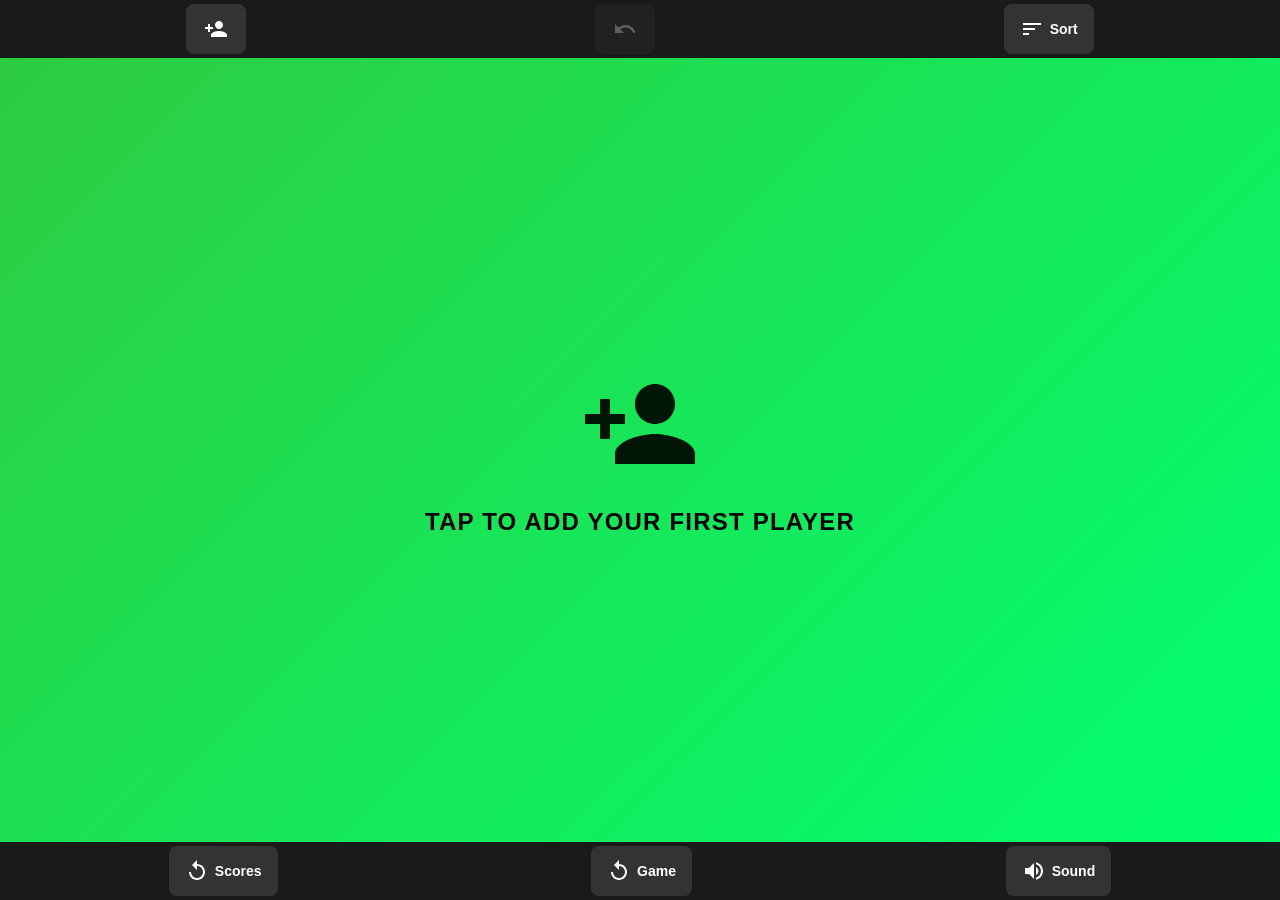
==== docs/index.html @ 08bc96ea "Add swipe gestures and UI improvements - Right swipe to edit player (with pencil icon) - Left swipe " ====
<!DOCTYPE html>
<html lang="en">
<head>
  <meta charset="UTF-8">
  <meta name="viewport" content="width=device-width, initial-scale=1.0, user-scalable=no, viewport-fit=cover">
  <meta name="apple-mobile-web-app-capable" content="yes">
  <meta name="apple-mobile-web-app-status-bar-style" content="black-translucent">
  <meta name="theme-color" content="#000000">
  <title>Scorekeeper</title>
  <link rel="manifest" href="manifest.json">
  <link rel="stylesheet" href="styles.css">
</head>
<body>
  <div id="app">
    <!-- Top Toolbar -->
    <header class="toolbar toolbar-top">
      <button id="btn-add-player" class="toolbar-btn" aria-label="Add player">
        <svg viewBox="0 0 24 24" fill="currentColor">
          <path d="M15 12c2.21 0 4-1.79 4-4s-1.79-4-4-4-4 1.79-4 4 1.79 4 4 4zm-9-2V7H4v3H1v2h3v3h2v-3h3v-2H6zm9 4c-2.67 0-8 1.34-8 4v2h16v-2c0-2.66-5.33-4-8-4z"/>
        </svg>
      </button>
      <button id="btn-undo" class="toolbar-btn" aria-label="Undo" disabled>
        <svg viewBox="0 0 24 24" fill="currentColor">
          <path d="M12.5 8c-2.65 0-5.05.99-6.9 2.6L2 7v9h9l-3.62-3.62c1.39-1.16 3.16-1.88 5.12-1.88 3.54 0 6.55 2.31 7.6 5.5l2.37-.78C21.08 11.03 17.15 8 12.5 8z"/>
        </svg>
      </button>
      <button id="btn-sort" class="toolbar-btn" aria-label="Sort by score">
        <svg viewBox="0 0 24 24" fill="currentColor">
          <path d="M3 18h6v-2H3v2zM3 6v2h18V6H3zm0 7h12v-2H3v2z"/>
        </svg>
        <span class="sort-label">Sort</span>
      </button>
    </header>

    <!-- Main Content -->
    <main class="player-list" id="player-list">
      <!-- Players rendered here by JS -->
    </main>

    <!-- Bottom Toolbar -->
    <footer class="toolbar toolbar-bottom">
      <button id="btn-reset" class="toolbar-btn" aria-label="Reset all scores">
        <svg viewBox="0 0 24 24" fill="currentColor">
          <path d="M12 5V1L7 6l5 5V7c3.31 0 6 2.69 6 6s-2.69 6-6 6-6-2.69-6-6H4c0 4.42 3.58 8 8 8s8-3.58 8-8-3.58-8-8-8z"/>
        </svg>
        <span>Scores</span>
      </button>
      <button id="btn-new-game" class="toolbar-btn" aria-label="Reset game - remove all players">
        <svg viewBox="0 0 24 24" fill="currentColor">
          <path d="M12 5V1L7 6l5 5V7c3.31 0 6 2.69 6 6s-2.69 6-6 6-6-2.69-6-6H4c0 4.42 3.58 8 8 8s8-3.58 8-8-3.58-8-8-8z"/>
        </svg>
        <span>Game</span>
      </button>
      <button id="btn-sound" class="toolbar-btn" aria-label="Toggle sound">
        <svg viewBox="0 0 24 24" fill="currentColor" class="sound-on">
          <path d="M3 9v6h4l5 5V4L7 9H3zm13.5 3c0-1.77-1.02-3.29-2.5-4.03v8.05c1.48-.73 2.5-2.25 2.5-4.02zM14 3.23v2.06c2.89.86 5 3.54 5 6.71s-2.11 5.85-5 6.71v2.06c4.01-.91 7-4.49 7-8.77s-2.99-7.86-7-8.77z"/>
        </svg>
        <svg viewBox="0 0 24 24" fill="currentColor" class="sound-off">
          <path d="M16.5 12c0-1.77-1.02-3.29-2.5-4.03v2.21l2.45 2.45c.03-.2.05-.41.05-.63zm2.5 0c0 .94-.2 1.82-.54 2.64l1.51 1.51C20.63 14.91 21 13.5 21 12c0-4.28-2.99-7.86-7-8.77v2.06c2.89.86 5 3.54 5 6.71zM4.27 3L3 4.27 7.73 9H3v6h4l5 5v-6.73l4.25 4.25c-.67.52-1.42.93-2.25 1.18v2.06c1.38-.31 2.63-.95 3.69-1.81L19.73 21 21 19.73l-9-9L4.27 3zM12 4L9.91 6.09 12 8.18V4z"/>
        </svg>
        <span class="sound-label">Sound</span>
      </button>
    </footer>

    <!-- Edit Modal -->
    <div id="edit-modal" class="edit-modal" hidden>
      <div class="edit-modal-content">
        <div class="color-picker" id="color-picker">
          <!-- Colors rendered by JS -->
        </div>
        <div class="edit-row">
          <button id="btn-delete-player" class="edit-btn delete-btn" aria-label="Delete player">
            <svg viewBox="0 0 24 24" fill="currentColor">
              <path d="M6 19c0 1.1.9 2 2 2h8c1.1 0 2-.9 2-2V7H6v12zM19 4h-3.5l-1-1h-5l-1 1H5v2h14V4z"/>
            </svg>
          </button>
          <input type="text" id="edit-name" class="edit-name-input" maxlength="20" autocomplete="off" autocorrect="off" autocapitalize="characters" spellcheck="false">
          <button id="btn-confirm-edit" class="edit-btn confirm-btn" aria-label="Confirm">
            <svg viewBox="0 0 24 24" fill="currentColor">
              <path d="M9 16.17L4.83 12l-1.42 1.41L9 19 21 7l-1.41-1.41z"/>
            </svg>
          </button>
        </div>
      </div>
    </div>
  </div>

  <script src="app.js"></script>
</body>
</html>
---- docs/styles.css ----
/* Reset & Base */
*, *::before, *::after {
  box-sizing: border-box;
  margin: 0;
  padding: 0;
  -webkit-tap-highlight-color: transparent;
}

html, body {
  height: 100%;
  overflow: hidden;
  font-family: -apple-system, BlinkMacSystemFont, 'Segoe UI', Roboto, Helvetica, Arial, sans-serif;
  background: #000;
  color: #000;
  touch-action: manipulation;
  user-select: none;
  -webkit-user-select: none;
}

/* App Layout - No sidebars, just top/bottom toolbars */
#app {
  display: flex;
  flex-direction: column;
  height: 100%;
  height: 100dvh;
}

/* Toolbars */
.toolbar {
  display: flex;
  align-items: center;
  justify-content: space-around;
  background: #1a1a1a;
  padding: 8px;
  gap: 8px;
  flex-shrink: 0;
}

.toolbar-top {
  padding-top: max(8px, env(safe-area-inset-top));
}

.toolbar-bottom {
  padding-bottom: max(8px, env(safe-area-inset-bottom));
}

.toolbar-btn {
  display: flex;
  align-items: center;
  justify-content: center;
  gap: 6px;
  min-width: 50px;
  height: 44px;
  padding: 0 12px;
  border: none;
  border-radius: 8px;
  background: #333;
  color: #fff;
  font-size: 14px;
  font-weight: 600;
  cursor: pointer;
  transition: background 0.15s, transform 0.1s, opacity 0.15s;
}

.toolbar-btn:hover {
  background: #444;
}

.toolbar-btn:active {
  transform: scale(0.95);
  background: #555;
}

.toolbar-btn:disabled {
  opacity: 0.3;
  cursor: not-allowed;
}

.toolbar-btn:disabled:active {
  transform: none;
}

.toolbar-btn svg {
  width: 24px;
  height: 24px;
  flex-shrink: 0;
}

.sort-label {
  display: inline;
}

/* Player List */
.player-list {
  flex: 1;
  display: flex;
  flex-direction: column;
  overflow-y: auto;
  overflow-x: hidden;
  -webkit-overflow-scrolling: touch;
}

/* Player Row Wrapper - for swipe/drag */
.player-row-wrapper {
  position: relative;
  overflow: hidden;
}

.player-row-wrapper.dragging {
  z-index: 100;
  opacity: 0.9;
}

.player-row-wrapper.dragging .player-row {
  box-shadow: 0 4px 20px rgba(0,0,0,0.3);
}

/* Swipe Edit Background (right swipe) */
.swipe-edit-bg {
  position: absolute;
  top: 0;
  left: 0;
  bottom: 0;
  width: 120px;
  background: #0074D9;
  display: flex;
  align-items: center;
  justify-content: center;
  color: #fff;
}

.swipe-edit-bg svg {
  width: 32px;
  height: 32px;
}

/* Swipe Delete Background (left swipe) */
.swipe-delete-bg {
  position: absolute;
  top: 0;
  right: 0;
  bottom: 0;
  width: 120px;
  background: #dc3545;
  display: flex;
  align-items: center;
  justify-content: center;
  color: #fff;
}

.swipe-delete-bg svg {
  width: 32px;
  height: 32px;
}

/* Player Row */
.player-row {
  position: relative;
  display: grid;
  grid-template-columns: auto 1fr auto auto auto;
  align-items: center;
  padding: 8px 12px;
  min-height: 60px;
  gap: 8px;
  cursor: pointer;
  transition: filter 0.15s;
  border-top: 3px solid rgba(255,255,255,0.2);
  border-bottom: 3px solid rgba(0,0,0,0.3);
  z-index: 1;
}

.player-row:active {
  filter: brightness(0.9);
}

/* Drag Handle */
.drag-handle {
  width: 24px;
  height: 40px;
  display: flex;
  align-items: center;
  justify-content: center;
  opacity: 0.4;
  cursor: grab;
  touch-action: none;
}

.drag-handle:active {
  cursor: grabbing;
  opacity: 0.7;
}

.drag-handle svg {
  width: 20px;
  height: 20px;
}

.player-name {
  font-size: 1.4rem;
  font-weight: 700;
  text-transform: uppercase;
  letter-spacing: 0.02em;
  overflow: hidden;
  text-overflow: ellipsis;
  white-space: nowrap;
}

/* Score display - shows running total */
.score-display {
  display: flex;
  align-items: center;
  gap: 6px;
  min-width: 60px;
  justify-content: flex-end;
  flex-shrink: 0;
}

.score-delta {
  font-size: 0.85rem;
  font-weight: 600;
  opacity: 0;
  transition: opacity 0.2s;
  white-space: nowrap;
}

.score-delta.visible {
  opacity: 0.7;
}

.player-score {
  font-size: 1.8rem;
  font-weight: 700;
  font-variant-numeric: tabular-nums;
}

.score-btn {
  width: 50px;
  height: 50px;
  border: none;
  border-radius: 6px;
  background: rgba(0, 0, 0, 0.25);
  color: inherit;
  font-size: 2rem;
  font-weight: 700;
  cursor: pointer;
  display: flex;
  align-items: center;
  justify-content: center;
  transition: background 0.1s, transform 0.1s;
  line-height: 1;
  padding-bottom: 2px; /* Visual adjustment for +/- glyphs */
}

.score-btn:hover {
  background: rgba(0, 0, 0, 0.35);
}

.score-btn:active {
  transform: scale(0.95);
  background: rgba(0, 0, 0, 0.45);
}

/* Score Animation */
.player-score.bump {
  animation: bump 0.15s ease-out;
}

@keyframes bump {
  0% { transform: scale(1); }
  50% { transform: scale(1.15); }
  100% { transform: scale(1); }
}

/* Edit Modal */
.edit-modal {
  position: fixed;
  top: 0;
  left: 0;
  right: 0;
  bottom: 0;
  background: rgba(0, 0, 0, 0.8);
  display: flex;
  align-items: center;
  justify-content: center;
  padding: 16px;
  padding-left: max(16px, env(safe-area-inset-left));
  padding-right: max(16px, env(safe-area-inset-right));
  z-index: 100;
  box-sizing: border-box;
}

.edit-modal[hidden] {
  display: none;
}

.edit-modal-content {
  background: #2a2a2a;
  border-radius: 16px;
  padding: 16px;
  width: 100%;
  max-width: 360px;
  box-sizing: border-box;
}

/* Color Picker - reordered for better distinction */
.color-picker {
  display: grid;
  grid-template-columns: repeat(6, 1fr);
  gap: 10px;
  margin-bottom: 20px;
}

.color-swatch {
  aspect-ratio: 1;
  border: 3px solid rgba(255,255,255,0.2);
  border-radius: 8px;
  cursor: pointer;
  transition: transform 0.1s, border-color 0.1s, box-shadow 0.1s;
}

/* Make black and white swatches more visible */
.color-swatch[data-color="#111111"] {
  border-color: #555;
}

.color-swatch[data-color="#FFFFFF"] {
  border-color: #ccc;
}

.color-swatch:hover {
  transform: scale(1.1);
}

.color-swatch.selected {
  border-color: #fff;
  box-shadow: 0 0 0 2px #000, 0 0 0 4px #fff;
  transform: scale(1.1);
}

/* Edit Row */
.edit-row {
  display: flex;
  gap: 12px;
  align-items: center;
}

.edit-btn {
  width: 50px;
  min-width: 50px;
  height: 50px;
  border: none;
  border-radius: 12px;
  cursor: pointer;
  display: flex;
  align-items: center;
  justify-content: center;
  transition: transform 0.1s, background 0.15s;
  flex-shrink: 0;
}

.edit-btn:active {
  transform: scale(0.95);
}

.edit-btn svg {
  width: 28px;
  height: 28px;
}

.delete-btn {
  background: #dc3545;
  color: #fff;
}

.delete-btn:hover {
  background: #c82333;
}

.confirm-btn {
  background: #28a745;
  color: #fff;
}

.confirm-btn:hover {
  background: #218838;
}

.edit-name-input {
  flex: 1;
  min-width: 0;
  height: 50px;
  border: none;
  border-radius: 12px;
  padding: 0 12px;
  font-size: 1.1rem;
  font-weight: 700;
  text-transform: uppercase;
  background: #fff;
  color: #000;
  outline: none;
}

.edit-name-input:focus {
  box-shadow: 0 0 0 3px rgba(255,255,255,0.3);
}

/* Empty State - Big Onboarding Button */
.empty-state-btn {
  display: flex;
  flex-direction: column;
  align-items: center;
  justify-content: center;
  width: 100%;
  height: 100%;
  background: linear-gradient(135deg, #2ECC40 0%, #01FF70 100%);
  border: none;
  cursor: pointer;
  color: #000;
  text-align: center;
  padding: 40px;
  transition: transform 0.15s, filter 0.15s;
}

.empty-state-btn:hover {
  filter: brightness(1.1);
}

.empty-state-btn:active {
  transform: scale(0.98);
  filter: brightness(0.95);
}

.empty-state-btn svg {
  width: 120px;
  height: 120px;
  margin-bottom: 24px;
  opacity: 0.9;
}

.empty-state-btn span {
  font-size: 1.5rem;
  font-weight: 700;
  text-transform: uppercase;
  letter-spacing: 0.05em;
}

/* Add Player Button (below player list) */
.add-player-btn {
  display: flex;
  align-items: center;
  justify-content: center;
  gap: 12px;
  width: 100%;
  padding: 16px 20px;
  margin-top: 8px;
  background: #333;
  border: 2px dashed #555;
  border-radius: 12px;
  color: #aaa;
  font-size: 1.1rem;
  font-weight: 600;
  cursor: pointer;
  transition: background 0.15s, border-color 0.15s, color 0.15s;
}

.add-player-btn:hover {
  background: #444;
  border-color: #666;
  color: #fff;
}

.add-player-btn:active {
  transform: scale(0.98);
}

.add-player-btn svg {
  width: 28px;
  height: 28px;
  opacity: 0.7;
}

/* Sound button state */
.toolbar-btn .sound-off {
  display: none;
}

.toolbar-btn.sound-off .sound-on {
  display: none;
}

.toolbar-btn.sound-off .sound-off {
  display: block;
}

/* Landscape mode */
@media (orientation: landscape) {
  .toolbar {
    padding: 4px 16px;
  }

  .toolbar-top {
    padding-top: max(4px, env(safe-area-inset-top));
    padding-left: max(16px, env(safe-area-inset-left));
    padding-right: max(16px, env(safe-area-inset-right));
  }

  .toolbar-bottom {
    padding-bottom: max(4px, env(safe-area-inset-bottom));
    padding-left: max(16px, env(safe-area-inset-left));
    padding-right: max(16px, env(safe-area-inset-right));
  }

  .toolbar-btn {
    min-width: 44px;
    height: 40px;
  }

  .player-row {
    min-height: 50px;
    padding: 6px 16px;
  }

  .player-name {
    font-size: 1.2rem;
  }

  .player-score {
    font-size: 1.5rem;
  }

  .score-btn {
    width: 44px;
    height: 44px;
    font-size: 1.6rem;
  }

  .player-list {
    flex: 1;
    min-height: 0; /* Important for flex scroll */
    overflow-y: auto;
    padding-left: env(safe-area-inset-left);
    padding-right: env(safe-area-inset-right);
  }

  .add-player-btn {
    padding: 10px 16px;
    margin: 4px 0;
  }
}

/* Small height landscape */
@media (orientation: landscape) and (max-height: 400px) {
  .toolbar {
    padding: 2px 12px;
  }

  .toolbar-btn {
    height: 32px;
    min-width: 36px;
    padding: 0 8px;
    font-size: 12px;
  }

  .toolbar-btn svg {
    width: 20px;
    height: 20px;
  }

  .sort-label,
  .sound-label {
    display: none;
  }

  .player-row {
    min-height: 40px;
    padding: 4px 12px;
  }

  .player-name {
    font-size: 1rem;
  }

  .player-score {
    font-size: 1.2rem;
  }

  .score-btn {
    width: 36px;
    height: 36px;
    font-size: 1.3rem;
  }

  .add-player-btn {
    padding: 8px 12px;
    font-size: 0.9rem;
  }

  .add-player-btn svg {
    width: 20px;
    height: 20px;
  }
}

/* Tablet/larger screens */
@media (min-width: 768px) {
  .toolbar-btn {
    min-width: 60px;
    height: 50px;
    padding: 0 16px;
  }

  .player-row {
    min-height: 70px;
    padding: 12px 24px;
    gap: 12px;
  }

  .player-name {
    font-size: 1.8rem;
  }

  .player-score {
    font-size: 2.2rem;
  }

  .score-btn {
    width: 60px;
    height: 60px;
    font-size: 2.2rem;
  }
}

/* History Badge */
.history-badge {
  background: rgba(0,0,0,0.3);
  color: inherit;
  font-size: 0.7rem;
  font-weight: 700;
  padding: 2px 6px;
  border-radius: 10px;
  cursor: pointer;
  opacity: 0.7;
  transition: opacity 0.15s, transform 0.1s;
}

.history-badge:hover {
  opacity: 1;
}

.history-badge:active {
  transform: scale(0.95);
}

/* History Modal */
.history-modal {
  position: fixed;
  top: 0;
  left: 0;
  right: 0;
  bottom: 0;
  background: rgba(0, 0, 0, 0.85);
  display: flex;
  align-items: center;
  justify-content: center;
  padding: 20px;
  z-index: 200;
}

.history-modal-content {
  background: #2a2a2a;
  border-radius: 16px;
  padding: 20px;
  width: 100%;
  max-width: 320px;
  max-height: 80vh;
  display: flex;
  flex-direction: column;
}

.history-modal-content h3 {
  color: #fff;
  font-size: 1.2rem;
  margin-bottom: 16px;
  text-align: center;
}

.history-list {
  flex: 1;
  overflow-y: auto;
  margin-bottom: 16px;
}

.history-item {
  display: flex;
  justify-content: space-between;
  align-items: center;
  padding: 10px 12px;
  background: #333;
  border-radius: 8px;
  margin-bottom: 8px;
  color: #fff;
  font-weight: 600;
}

.history-item span:first-child {
  min-width: 50px;
}

.history-time {
  opacity: 0.5;
  font-size: 0.85rem;
}

.history-close-btn {
  width: 100%;
  padding: 14px;
  background: #444;
  color: #fff;
  border: none;
  border-radius: 10px;
  font-size: 1rem;
  font-weight: 600;
  cursor: pointer;
  transition: background 0.15s;
}

.history-close-btn:hover {
  background: #555;
}

/* PWA Install Banner */
.install-banner {
  position: fixed;
  bottom: 0;
  left: 0;
  right: 0;
  background: linear-gradient(135deg, #0074D9 0%, #7FDBFF 100%);
  color: #fff;
  padding: 12px 16px;
  padding-bottom: max(12px, env(safe-area-inset-bottom));
  display: flex;
  align-items: center;
  gap: 12px;
  z-index: 150;
  box-shadow: 0 -2px 10px rgba(0,0,0,0.2);
}

.install-banner span {
  flex: 1;
  font-weight: 600;
}

.install-btn {
  background: #fff;
  color: #0074D9;
  border: none;
  padding: 8px 16px;
  border-radius: 6px;
  font-weight: 700;
  cursor: pointer;
  transition: transform 0.1s;
}

.install-btn:active {
  transform: scale(0.95);
}

.install-dismiss {
  background: transparent;
  border: none;
  color: #fff;
  font-size: 1.2rem;
  padding: 4px 8px;
  cursor: pointer;
  opacity: 0.7;
}

.install-dismiss:hover {
  opacity: 1;
}
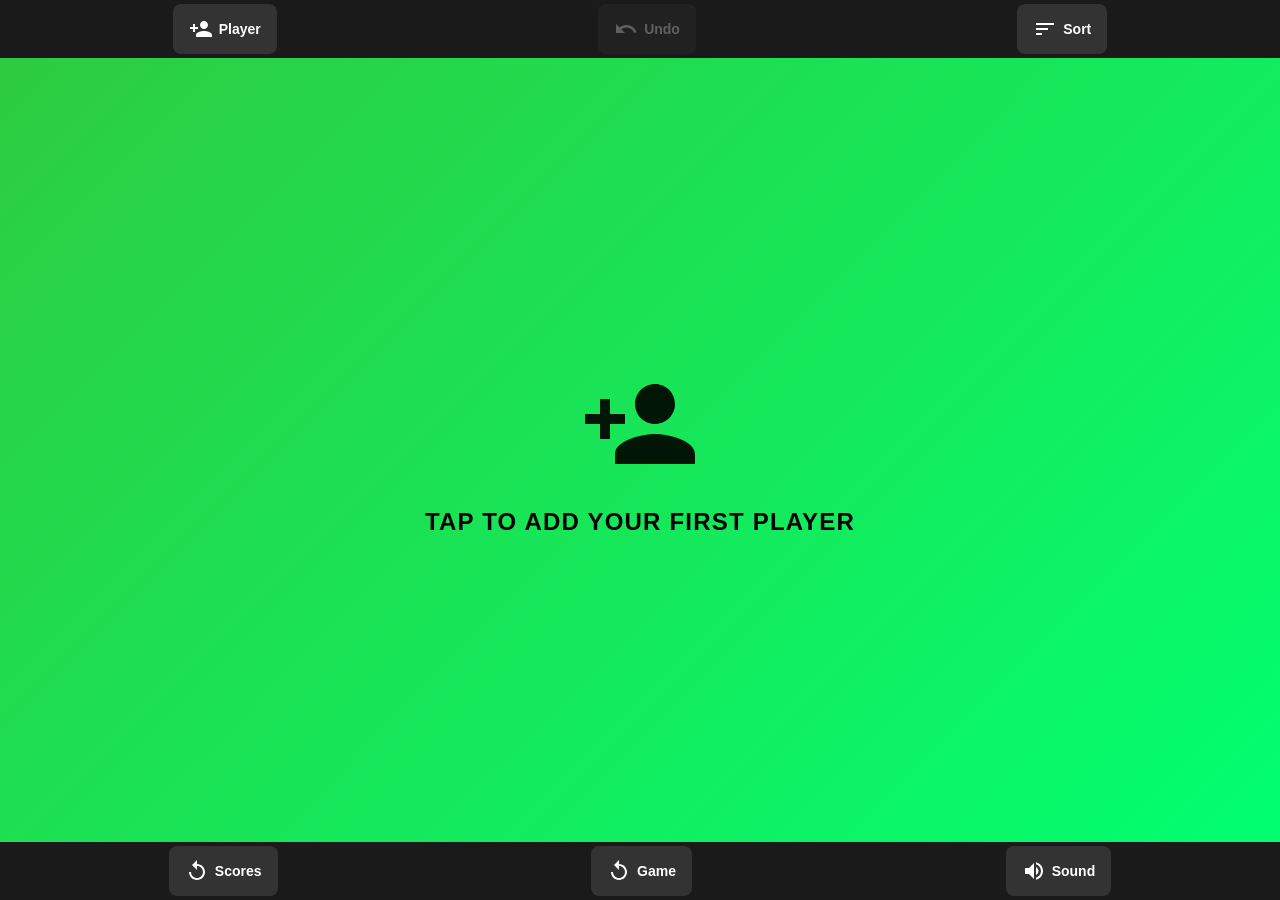
==== commit 4b5e5811: "Add text labels to Player and Undo buttons for consistency" ====
--- a/docs/index.html
+++ b/docs/index.html
@@ -18,11 +18,13 @@
         <svg viewBox="0 0 24 24" fill="currentColor">
           <path d="M15 12c2.21 0 4-1.79 4-4s-1.79-4-4-4-4 1.79-4 4 1.79 4 4 4zm-9-2V7H4v3H1v2h3v3h2v-3h3v-2H6zm9 4c-2.67 0-8 1.34-8 4v2h16v-2c0-2.66-5.33-4-8-4z"/>
         </svg>
+        <span>Player</span>
       </button>
       <button id="btn-undo" class="toolbar-btn" aria-label="Undo" disabled>
         <svg viewBox="0 0 24 24" fill="currentColor">
           <path d="M12.5 8c-2.65 0-5.05.99-6.9 2.6L2 7v9h9l-3.62-3.62c1.39-1.16 3.16-1.88 5.12-1.88 3.54 0 6.55 2.31 7.6 5.5l2.37-.78C21.08 11.03 17.15 8 12.5 8z"/>
         </svg>
+        <span>Undo</span>
       </button>
       <button id="btn-sort" class="toolbar-btn" aria-label="Sort by score">
         <svg viewBox="0 0 24 24" fill="currentColor">
@@ -83,6 +85,9 @@
         </div>
       </div>
     </div>
+
+    <!-- Toast Container -->
+    <div id="toast-container" class="toast-container"></div>
   </div>
 
   <script src="app.js"></script>
--- a/docs/styles.css
+++ b/docs/styles.css
@@ -93,6 +93,7 @@
 /* Player List */
 .player-list {
   flex: 1;
+  min-height: 0; /* Critical for flex scroll */
   display: flex;
   flex-direction: column;
   overflow-y: auto;
@@ -104,6 +105,7 @@
 .player-row-wrapper {
   position: relative;
   overflow: hidden;
+  flex-shrink: 0; /* Prevent shrinking - enable scroll */
 }
 
 .player-row-wrapper.dragging {
@@ -162,15 +164,12 @@
   padding: 8px 12px;
   min-height: 60px;
   gap: 8px;
-  cursor: pointer;
-  transition: filter 0.15s;
+  cursor: default;
+  transition: transform 0.2s ease-out;
   border-top: 3px solid rgba(255,255,255,0.2);
   border-bottom: 3px solid rgba(0,0,0,0.3);
   z-index: 1;
-}
-
-.player-row:active {
-  filter: brightness(0.9);
+  background-color: inherit;
 }
 
 /* Drag Handle */
@@ -203,6 +202,11 @@
   overflow: hidden;
   text-overflow: ellipsis;
   white-space: nowrap;
+  cursor: pointer;
+}
+
+.player-name:active {
+  opacity: 0.7;
 }
 
 /* Score display - shows running total */
@@ -461,6 +465,7 @@
   font-weight: 600;
   cursor: pointer;
   transition: background 0.15s, border-color 0.15s, color 0.15s;
+  flex-shrink: 0; /* Prevent shrinking - enable scroll */
 }
 
 .add-player-btn:hover {
@@ -778,3 +783,80 @@
 .install-dismiss:hover {
   opacity: 1;
 }
+
+/* Toast Notifications */
+.toast-container {
+  position: fixed;
+  bottom: 80px;
+  left: 50%;
+  transform: translateX(-50%);
+  z-index: 300;
+  display: flex;
+  flex-direction: column;
+  align-items: center;
+  gap: 8px;
+  pointer-events: none;
+  padding-bottom: env(safe-area-inset-bottom);
+}
+
+.toast {
+  background: #333;
+  color: #fff;
+  padding: 12px 20px;
+  border-radius: 25px;
+  font-size: 0.95rem;
+  font-weight: 600;
+  display: flex;
+  align-items: center;
+  gap: 12px;
+  box-shadow: 0 4px 20px rgba(0,0,0,0.4);
+  pointer-events: auto;
+  animation: toastIn 0.3s ease-out;
+  max-width: calc(100vw - 32px);
+}
+
+.toast.hiding {
+  animation: toastOut 0.2s ease-in forwards;
+}
+
+.toast-undo-btn {
+  background: #0074D9;
+  color: #fff;
+  border: none;
+  padding: 6px 12px;
+  border-radius: 15px;
+  font-size: 0.85rem;
+  font-weight: 700;
+  cursor: pointer;
+  transition: background 0.15s;
+}
+
+.toast-undo-btn:hover {
+  background: #0063B8;
+}
+
+.toast-undo-btn:active {
+  transform: scale(0.95);
+}
+
+@keyframes toastIn {
+  from {
+    opacity: 0;
+    transform: translateY(20px);
+  }
+  to {
+    opacity: 1;
+    transform: translateY(0);
+  }
+}
+
+@keyframes toastOut {
+  from {
+    opacity: 1;
+    transform: translateY(0);
+  }
+  to {
+    opacity: 0;
+    transform: translateY(-10px);
+  }
+}
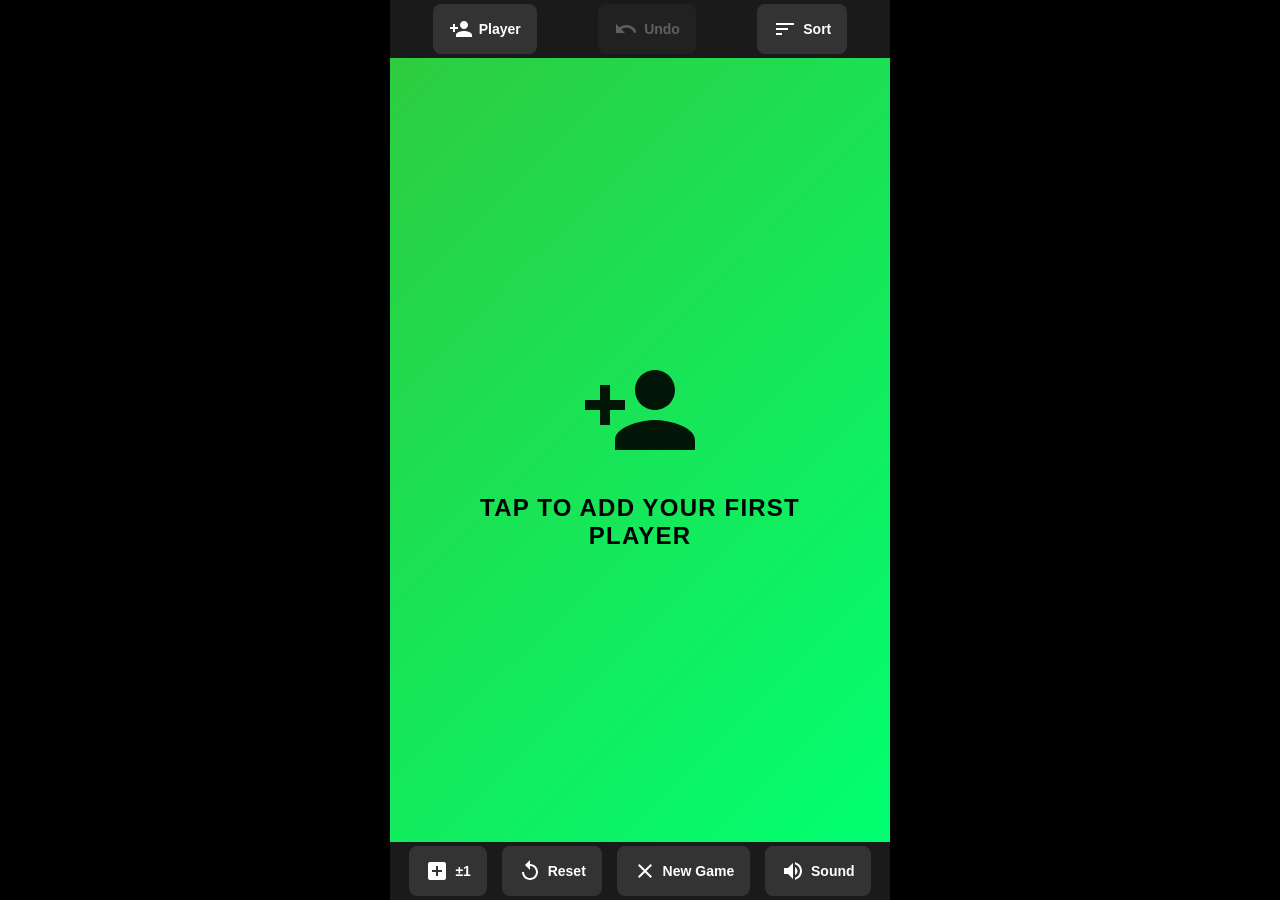
==== commit db112939: "Rebrand to Scorekeep + UX improvements - Rename to Scorekeep, update meta tags for scorekeep.co doma" ====
--- a/docs/index.html
+++ b/docs/index.html
@@ -6,7 +6,22 @@
   <meta name="apple-mobile-web-app-capable" content="yes">
   <meta name="apple-mobile-web-app-status-bar-style" content="black-translucent">
   <meta name="theme-color" content="#000000">
-  <title>Scorekeeper</title>
+
+  <!-- Open Graph / Social Preview -->
+  <meta property="og:title" content="Scorekeep">
+  <meta property="og:description" content="Track scores for any game. No account needed.">
+  <meta property="og:image" content="https://scorekeep.co/preview.png">
+  <meta property="og:url" content="https://scorekeep.co/">
+  <meta property="og:type" content="website">
+
+  <!-- Twitter Card -->
+  <meta name="twitter:card" content="summary_large_image">
+  <meta name="twitter:title" content="Scorekeep">
+  <meta name="twitter:description" content="Track scores for any game. No account needed.">
+  <meta name="twitter:image" content="https://scorekeep.co/preview.png">
+
+  <link rel="icon" type="image/svg+xml" href="favicon.svg">
+  <title>Scorekeep</title>
   <link rel="manifest" href="manifest.json">
   <link rel="stylesheet" href="styles.css">
 </head>
@@ -41,17 +56,23 @@
 
     <!-- Bottom Toolbar -->
     <footer class="toolbar toolbar-bottom">
-      <button id="btn-reset" class="toolbar-btn" aria-label="Reset all scores">
+      <button id="btn-increment" class="toolbar-btn" aria-label="Change score increment">
+        <svg viewBox="0 0 24 24" fill="currentColor">
+          <path d="M19 3H5c-1.1 0-2 .9-2 2v14c0 1.1.9 2 2 2h14c1.1 0 2-.9 2-2V5c0-1.1-.9-2-2-2zm-2 10h-4v4h-2v-4H7v-2h4V7h2v4h4v2z"/>
+        </svg>
+        <span id="increment-label">±1</span>
+      </button>
+      <button id="btn-reset" class="toolbar-btn" aria-label="Reset all scores to zero">
         <svg viewBox="0 0 24 24" fill="currentColor">
           <path d="M12 5V1L7 6l5 5V7c3.31 0 6 2.69 6 6s-2.69 6-6 6-6-2.69-6-6H4c0 4.42 3.58 8 8 8s8-3.58 8-8-3.58-8-8-8z"/>
         </svg>
-        <span>Scores</span>
+        <span>Reset</span>
       </button>
-      <button id="btn-new-game" class="toolbar-btn" aria-label="Reset game - remove all players">
+      <button id="btn-new-game" class="toolbar-btn" aria-label="Clear all players and start new game">
         <svg viewBox="0 0 24 24" fill="currentColor">
-          <path d="M12 5V1L7 6l5 5V7c3.31 0 6 2.69 6 6s-2.69 6-6 6-6-2.69-6-6H4c0 4.42 3.58 8 8 8s8-3.58 8-8-3.58-8-8-8z"/>
+          <path d="M19 6.41L17.59 5 12 10.59 6.41 5 5 6.41 10.59 12 5 17.59 6.41 19 12 13.41 17.59 19 19 17.59 13.41 12z"/>
         </svg>
-        <span>Game</span>
+        <span>New Game</span>
       </button>
       <button id="btn-sound" class="toolbar-btn" aria-label="Toggle sound">
         <svg viewBox="0 0 24 24" fill="currentColor" class="sound-on">
--- a/docs/styles.css
+++ b/docs/styles.css
@@ -23,6 +23,9 @@
   flex-direction: column;
   height: 100%;
   height: 100dvh;
+  max-width: 500px;
+  margin: 0 auto;
+  box-shadow: 0 0 40px rgba(0,0,0,0.5);
 }
 
 /* Toolbars */
@@ -202,11 +205,6 @@
   overflow: hidden;
   text-overflow: ellipsis;
   white-space: nowrap;
-  cursor: pointer;
-}
-
-.player-name:active {
-  opacity: 0.7;
 }
 
 /* Score display - shows running total */
@@ -635,104 +633,6 @@
   }
 }
 
-/* History Badge */
-.history-badge {
-  background: rgba(0,0,0,0.3);
-  color: inherit;
-  font-size: 0.7rem;
-  font-weight: 700;
-  padding: 2px 6px;
-  border-radius: 10px;
-  cursor: pointer;
-  opacity: 0.7;
-  transition: opacity 0.15s, transform 0.1s;
-}
-
-.history-badge:hover {
-  opacity: 1;
-}
-
-.history-badge:active {
-  transform: scale(0.95);
-}
-
-/* History Modal */
-.history-modal {
-  position: fixed;
-  top: 0;
-  left: 0;
-  right: 0;
-  bottom: 0;
-  background: rgba(0, 0, 0, 0.85);
-  display: flex;
-  align-items: center;
-  justify-content: center;
-  padding: 20px;
-  z-index: 200;
-}
-
-.history-modal-content {
-  background: #2a2a2a;
-  border-radius: 16px;
-  padding: 20px;
-  width: 100%;
-  max-width: 320px;
-  max-height: 80vh;
-  display: flex;
-  flex-direction: column;
-}
-
-.history-modal-content h3 {
-  color: #fff;
-  font-size: 1.2rem;
-  margin-bottom: 16px;
-  text-align: center;
-}
-
-.history-list {
-  flex: 1;
-  overflow-y: auto;
-  margin-bottom: 16px;
-}
-
-.history-item {
-  display: flex;
-  justify-content: space-between;
-  align-items: center;
-  padding: 10px 12px;
-  background: #333;
-  border-radius: 8px;
-  margin-bottom: 8px;
-  color: #fff;
-  font-weight: 600;
-}
-
-.history-item span:first-child {
-  min-width: 50px;
-}
-
-.history-time {
-  opacity: 0.5;
-  font-size: 0.85rem;
-}
-
-.history-close-btn {
-  width: 100%;
-  padding: 14px;
-  background: #444;
-  color: #fff;
-  border: none;
-  border-radius: 10px;
-  font-size: 1rem;
-  font-weight: 600;
-  cursor: pointer;
-  transition: background 0.15s;
-}
-
-.history-close-btn:hover {
-  background: #555;
-}
-
 /* PWA Install Banner */
 .install-banner {
   position: fixed;
@@ -860,3 +760,173 @@
     transform: translateY(-10px);
   }
 }
+
+/* Gesture Hints Overlay */
+.gesture-hints-overlay {
+  position: fixed;
+  top: 0;
+  left: 0;
+  right: 0;
+  bottom: 0;
+  background: rgba(0, 0, 0, 0.9);
+  z-index: 200;
+  display: flex;
+  flex-direction: column;
+  align-items: center;
+  justify-content: center;
+  padding: 32px 24px;
+  gap: 28px;
+  animation: fadeIn 0.3s ease-out;
+}
+
+.gesture-hints-overlay h2 {
+  color: #fff;
+  font-size: 1.3rem;
+  font-weight: 700;
+  text-transform: uppercase;
+  letter-spacing: 0.05em;
+  margin-bottom: 4px;
+}
+
+.gesture-hint {
+  display: flex;
+  align-items: center;
+  gap: 16px;
+  color: #fff;
+  width: 100%;
+  max-width: 320px;
+}
+
+.gesture-hint-icon {
+  width: 48px;
+  height: 48px;
+  border-radius: 12px;
+  display: flex;
+  align-items: center;
+  justify-content: center;
+  flex-shrink: 0;
+  font-size: 1.4rem;
+}
+
+.gesture-hint-text {
+  font-size: 0.95rem;
+  line-height: 1.4;
+}
+
+.gesture-hint-text strong {
+  display: block;
+  font-size: 1rem;
+  margin-bottom: 2px;
+}
+
+.gesture-hints-dismiss {
+  margin-top: 12px;
+  background: #fff;
+  color: #000;
+  border: none;
+  padding: 14px 40px;
+  border-radius: 12px;
+  font-size: 1rem;
+  font-weight: 700;
+  cursor: pointer;
+  transition: transform 0.1s;
+}
+
+.gesture-hints-dismiss:active {
+  transform: scale(0.95);
+}
+
+@keyframes fadeIn {
+  from { opacity: 0; }
+  to { opacity: 1; }
+}
+
+/* Increment Picker */
+.increment-picker {
+  position: fixed;
+  bottom: 0;
+  left: 0;
+  right: 0;
+  background: #1a1a1a;
+  border-top: 1px solid #333;
+  padding: 16px;
+  padding-bottom: max(16px, env(safe-area-inset-bottom));
+  z-index: 120;
+  animation: slideUp 0.2s ease-out;
+}
+
+.increment-picker-label {
+  color: #888;
+  font-size: 0.8rem;
+  font-weight: 600;
+  text-transform: uppercase;
+  letter-spacing: 0.05em;
+  margin-bottom: 10px;
+  text-align: center;
+}
+
+.increment-options {
+  display: flex;
+  gap: 8px;
+  justify-content: center;
+  flex-wrap: wrap;
+}
+
+.increment-option {
+  min-width: 52px;
+  height: 44px;
+  border: 2px solid #444;
+  border-radius: 10px;
+  background: #2a2a2a;
+  color: #fff;
+  font-size: 1.1rem;
+  font-weight: 700;
+  cursor: pointer;
+  transition: border-color 0.15s, background 0.15s, transform 0.1s;
+  padding: 0 12px;
+}
+
+.increment-option:active {
+  transform: scale(0.95);
+}
+
+.increment-option.selected {
+  border-color: #2ECC40;
+  background: rgba(46, 204, 64, 0.15);
+  color: #2ECC40;
+}
+
+.increment-custom-input {
+  width: 64px;
+  height: 44px;
+  border: 2px solid #444;
+  border-radius: 10px;
+  background: #2a2a2a;
+  color: #fff;
+  font-size: 1.1rem;
+  font-weight: 700;
+  text-align: center;
+  outline: none;
+}
+
+.increment-custom-input:focus {
+  border-color: #0074D9;
+}
+
+@keyframes slideUp {
+  from { transform: translateY(100%); }
+  to { transform: translateY(0); }
+}
+
+/* Increment indicator on score buttons */
+.score-btn .increment-label {
+  font-size: 0.7rem;
+  opacity: 0.7;
+  position: absolute;
+  bottom: 2px;
+  right: 4px;
+}
+
+.score-btn {
+  position: relative;
+}
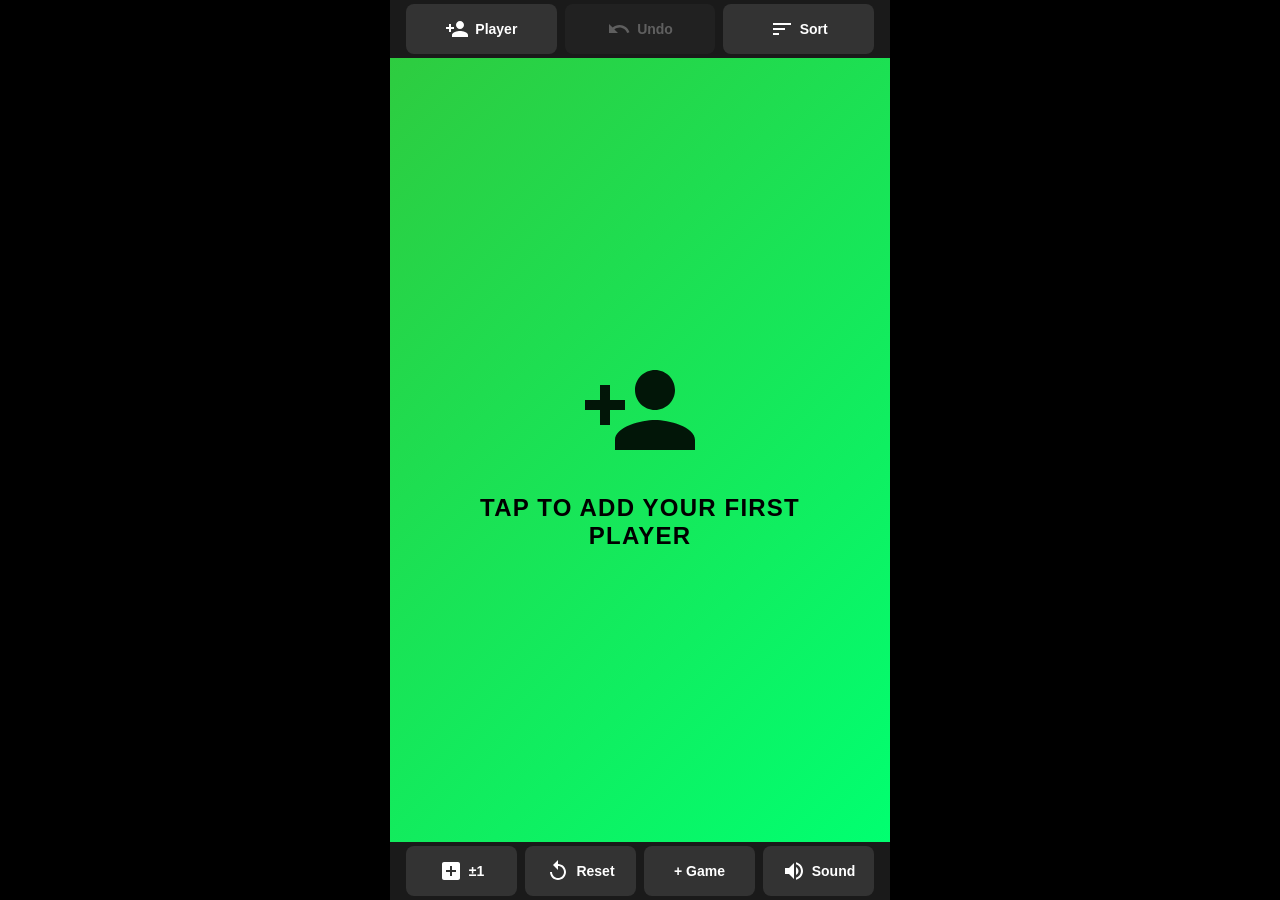
==== commit d5fd0819: "Make toolbar buttons equal width, simplify New Game button All toolbar buttons now use flex:1 for co" ====
--- a/docs/index.html
+++ b/docs/index.html
@@ -69,10 +69,7 @@
         <span>Reset</span>
       </button>
       <button id="btn-new-game" class="toolbar-btn" aria-label="Clear all players and start new game">
-        <svg viewBox="0 0 24 24" fill="currentColor">
-          <path d="M19 6.41L17.59 5 12 10.59 6.41 5 5 6.41 10.59 12 5 17.59 6.41 19 12 13.41 17.59 19 19 17.59 13.41 12z"/>
-        </svg>
-        <span>New Game</span>
+        <span>+ Game</span>
       </button>
       <button id="btn-sound" class="toolbar-btn" aria-label="Toggle sound">
         <svg viewBox="0 0 24 24" fill="currentColor" class="sound-on">
--- a/docs/styles.css
+++ b/docs/styles.css
@@ -52,9 +52,9 @@
   align-items: center;
   justify-content: center;
   gap: 6px;
-  min-width: 50px;
+  flex: 1;
   height: 44px;
-  padding: 0 12px;
+  padding: 0 8px;
   border: none;
   border-radius: 8px;
   background: #333;
@@ -930,3 +930,247 @@
 .score-btn {
   position: relative;
 }
+
+/* Game Dialog (Save/New Game) */
+.game-dialog-overlay {
+  position: fixed;
+  top: 0;
+  left: 0;
+  right: 0;
+  bottom: 0;
+  background: rgba(0, 0, 0, 0.85);
+  z-index: 150;
+  display: flex;
+  align-items: center;
+  justify-content: center;
+  padding: 16px;
+  animation: fadeIn 0.2s ease-out;
+}
+
+.game-dialog {
+  background: #2a2a2a;
+  border-radius: 16px;
+  padding: 24px;
+  width: 100%;
+  max-width: 380px;
+  max-height: 80vh;
+  display: flex;
+  flex-direction: column;
+}
+
+.game-dialog h2 {
+  color: #fff;
+  font-size: 1.2rem;
+  font-weight: 700;
+  margin-bottom: 12px;
+}
+
+.game-dialog-summary {
+  color: #999;
+  font-size: 0.85rem;
+  margin-bottom: 16px;
+  line-height: 1.4;
+}
+
+.game-dialog-input {
+  width: 100%;
+  height: 48px;
+  border: 2px solid #444;
+  border-radius: 10px;
+  padding: 0 14px;
+  font-size: 1rem;
+  font-weight: 600;
+  background: #1a1a1a;
+  color: #fff;
+  outline: none;
+  margin-bottom: 16px;
+  box-sizing: border-box;
+}
+
+.game-dialog-input:focus {
+  border-color: #0074D9;
+}
+
+.game-dialog-input::placeholder {
+  color: #666;
+}
+
+.game-dialog-buttons {
+  display: flex;
+  flex-direction: column;
+  gap: 8px;
+  margin-bottom: 16px;
+}
+
+.game-dialog-btn {
+  width: 100%;
+  height: 48px;
+  border: none;
+  border-radius: 10px;
+  font-size: 1rem;
+  font-weight: 700;
+  cursor: pointer;
+  transition: transform 0.1s, background 0.15s;
+}
+
+.game-dialog-btn:active {
+  transform: scale(0.98);
+}
+
+.game-dialog-btn.save-btn {
+  background: #2ECC40;
+  color: #000;
+}
+
+.game-dialog-btn.discard-btn {
+  background: #444;
+  color: #fff;
+}
+
+.game-dialog-past-link {
+  background: none;
+  border: none;
+  color: #0074D9;
+  font-size: 0.9rem;
+  font-weight: 600;
+  cursor: pointer;
+  padding: 8px;
+  text-align: center;
+}
+
+.game-dialog-past-link:hover {
+  text-decoration: underline;
+}
+
+/* Past Games */
+.past-games-dialog {
+  max-height: 85vh;
+}
+
+.past-games-header {
+  display: flex;
+  align-items: center;
+  justify-content: space-between;
+  margin-bottom: 16px;
+}
+
+.past-games-header h2 {
+  margin-bottom: 0;
+}
+
+.past-games-close {
+  background: none;
+  border: none;
+  color: #888;
+  font-size: 1.4rem;
+  cursor: pointer;
+  padding: 4px 8px;
+  line-height: 1;
+}
+
+.past-games-close:hover {
+  color: #fff;
+}
+
+.past-games-list {
+  overflow-y: auto;
+  flex: 1;
+  min-height: 0;
+}
+
+.past-games-empty {
+  color: #666;
+  text-align: center;
+  padding: 32px 16px;
+  font-size: 0.95rem;
+  line-height: 1.5;
+}
+
+.past-game-item {
+  display: flex;
+  align-items: center;
+  gap: 8px;
+  padding: 12px 0;
+  border-bottom: 1px solid #3a3a3a;
+  cursor: pointer;
+  transition: background 0.15s;
+  border-radius: 8px;
+  padding-left: 8px;
+  padding-right: 4px;
+}
+
+.past-game-item:hover {
+  background: rgba(255,255,255,0.05);
+}
+
+.past-game-item:last-child {
+  border-bottom: none;
+}
+
+.past-game-info {
+  flex: 1;
+  min-width: 0;
+}
+
+.past-game-name {
+  color: #fff;
+  font-size: 1rem;
+  font-weight: 700;
+  margin-bottom: 4px;
+}
+
+.past-game-meta {
+  color: #888;
+  font-size: 0.8rem;
+  line-height: 1.4;
+  overflow: hidden;
+  text-overflow: ellipsis;
+  white-space: nowrap;
+}
+
+.past-game-menu-btn {
+  background: none;
+  border: none;
+  color: #666;
+  font-size: 1.2rem;
+  cursor: pointer;
+  padding: 8px;
+  letter-spacing: 2px;
+  flex-shrink: 0;
+}
+
+.past-game-menu-btn:hover {
+  color: #fff;
+}
+
+/* Popup Menu */
+.past-game-popup-menu {
+  background: #333;
+  border-radius: 10px;
+  box-shadow: 0 4px 20px rgba(0,0,0,0.5);
+  z-index: 200;
+  overflow: hidden;
+  min-width: 140px;
+}
+
+.popup-menu-item {
+  display: block;
+  width: 100%;
+  padding: 12px 16px;
+  border: none;
+  background: none;
+  color: #fff;
+  font-size: 0.95rem;
+  font-weight: 600;
+  text-align: left;
+  cursor: pointer;
+  transition: background 0.15s;
+}
+
+.popup-menu-item:hover {
+  background: rgba(255,255,255,0.1);
+}
+
+.popup-menu-item.delete {
+  color: #dc3545;
+}
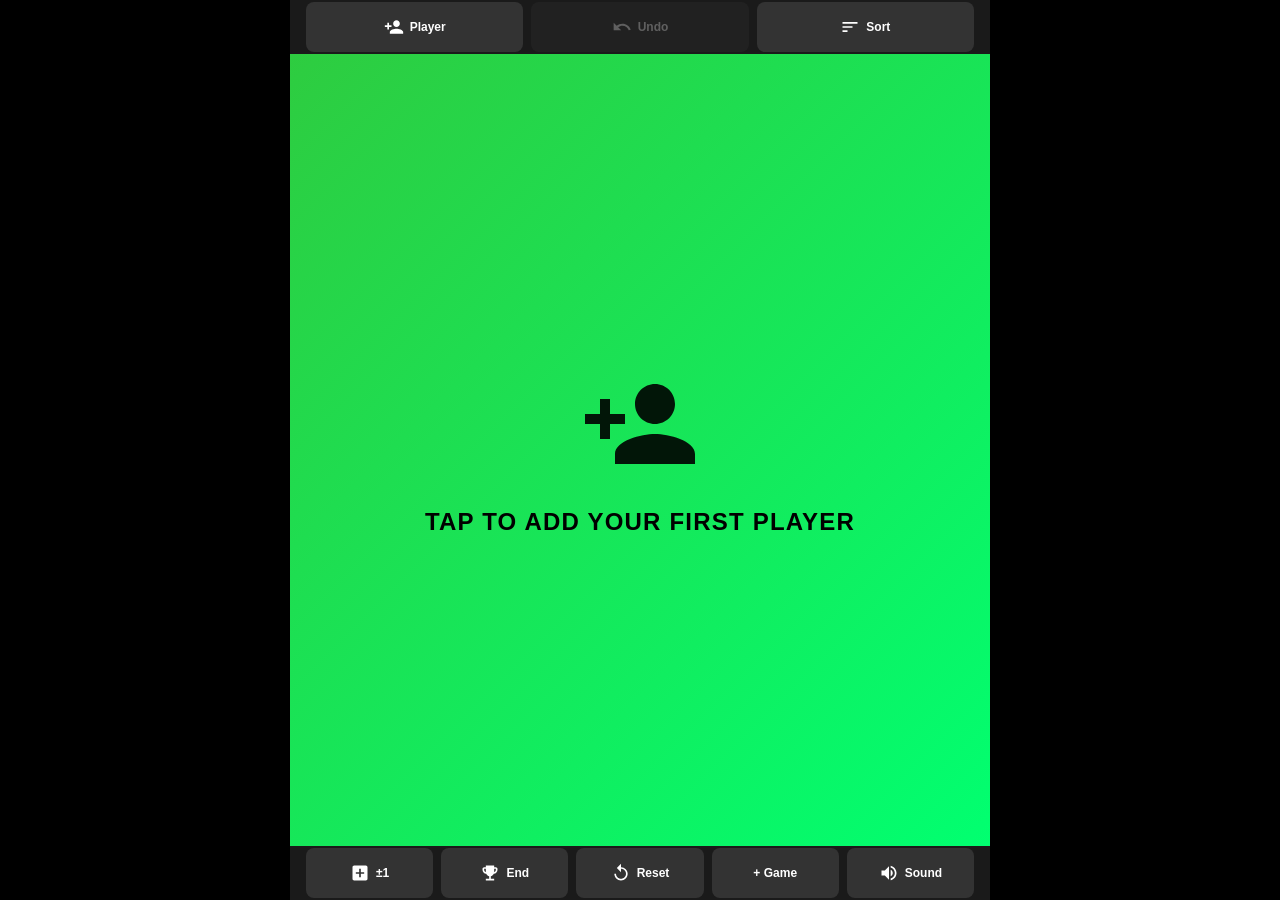
==== commit f353d303: "Add End Game celebration screen with confetti and fanfare - Trophy button in bottom toolbar triggers" ====
--- a/docs/index.html
+++ b/docs/index.html
@@ -62,6 +62,12 @@
         </svg>
         <span id="increment-label">±1</span>
       </button>
+      <button id="btn-end-game" class="toolbar-btn" aria-label="End game and show winner">
+        <svg viewBox="0 0 24 24" fill="currentColor">
+          <path d="M19 5h-2V3H7v2H5c-1.1 0-2 .9-2 2v1c0 2.55 1.92 4.63 4.39 4.94.63 1.5 1.98 2.63 3.61 2.96V19H7v2h10v-2h-4v-3.1c1.63-.33 2.98-1.46 3.61-2.96C19.08 12.63 21 10.55 21 8V7c0-1.1-.9-2-2-2zM5 8V7h2v3.82C5.84 10.4 5 9.3 5 8zm14 0c0 1.3-.84 2.4-2 2.82V7h2v1z"/>
+        </svg>
+        <span>End</span>
+      </button>
       <button id="btn-reset" class="toolbar-btn" aria-label="Reset all scores to zero">
         <svg viewBox="0 0 24 24" fill="currentColor">
           <path d="M12 5V1L7 6l5 5V7c3.31 0 6 2.69 6 6s-2.69 6-6 6-6-2.69-6-6H4c0 4.42 3.58 8 8 8s8-3.58 8-8-3.58-8-8-8z"/>
--- a/docs/styles.css
+++ b/docs/styles.css
@@ -497,76 +497,90 @@
 
 /* Landscape mode */
 @media (orientation: landscape) {
+  #app {
+    max-width: 700px;
+  }
+
   .toolbar {
-    padding: 4px 16px;
+    padding: 2px 16px;
   }
 
   .toolbar-top {
-    padding-top: max(4px, env(safe-area-inset-top));
+    padding-top: max(2px, env(safe-area-inset-top));
     padding-left: max(16px, env(safe-area-inset-left));
     padding-right: max(16px, env(safe-area-inset-right));
   }
 
   .toolbar-bottom {
-    padding-bottom: max(4px, env(safe-area-inset-bottom));
+    padding-bottom: max(2px, env(safe-area-inset-bottom));
     padding-left: max(16px, env(safe-area-inset-left));
     padding-right: max(16px, env(safe-area-inset-right));
   }
 
   .toolbar-btn {
     min-width: 44px;
+    height: 34px;
+    font-size: 12px;
+  }
+
+  .toolbar-btn svg {
+    width: 20px;
+    height: 20px;
+  }
+
+  .player-row {
+    min-height: 44px;
+    padding: 4px 16px;
+  }
+
+  .player-name {
+    font-size: 1.1rem;
+  }
+
+  .player-score {
+    font-size: 1.3rem;
+  }
+
+  .score-btn {
+    width: 40px;
     height: 40px;
-  }
-
-  .player-row {
-    min-height: 50px;
-    padding: 6px 16px;
-  }
-
-  .player-name {
-    font-size: 1.2rem;
-  }
-
-  .player-score {
-    font-size: 1.5rem;
-  }
-
-  .score-btn {
-    width: 44px;
-    height: 44px;
-    font-size: 1.6rem;
+    font-size: 1.4rem;
   }
 
   .player-list {
     flex: 1;
-    min-height: 0; /* Important for flex scroll */
+    min-height: 0;
     overflow-y: auto;
     padding-left: env(safe-area-inset-left);
     padding-right: env(safe-area-inset-right);
   }
 
   .add-player-btn {
-    padding: 10px 16px;
-    margin: 4px 0;
-  }
-}
-
-/* Small height landscape */
-@media (orientation: landscape) and (max-height: 400px) {
+    padding: 6px 16px;
+    margin: 2px 0;
+  }
+}
+
+/* Small height landscape (most phones) */
+@media (orientation: landscape) and (max-height: 500px) {
+  #app {
+    max-width: none;
+  }
+
   .toolbar {
     padding: 2px 12px;
   }
 
   .toolbar-btn {
-    height: 32px;
+    height: 30px;
     min-width: 36px;
     padding: 0 8px;
-    font-size: 12px;
+    font-size: 11px;
   }
 
   .toolbar-btn svg {
-    width: 20px;
-    height: 20px;
+    width: 18px;
+    height: 18px;
   }
 
   .sort-label,
@@ -575,8 +589,8 @@
   }
 
   .player-row {
-    min-height: 40px;
-    padding: 4px 12px;
+    min-height: 38px;
+    padding: 2px 12px;
   }
 
   .player-name {
@@ -584,23 +598,24 @@
   }
 
   .player-score {
+    font-size: 1.1rem;
+  }
+
+  .score-btn {
+    width: 34px;
+    height: 34px;
     font-size: 1.2rem;
   }
 
-  .score-btn {
-    width: 36px;
-    height: 36px;
-    font-size: 1.3rem;
-  }
-
   .add-player-btn {
-    padding: 8px 12px;
-    font-size: 0.9rem;
+    padding: 4px 12px;
+    margin: 2px 0;
+    font-size: 0.85rem;
   }
 
   .add-player-btn svg {
-    width: 20px;
-    height: 20px;
+    width: 18px;
+    height: 18px;
   }
 }
 
@@ -1174,3 +1189,221 @@
 .popup-menu-item.delete {
   color: #dc3545;
 }
+
+/* Game End Celebration Overlay */
+.celebration-overlay {
+  position: fixed;
+  top: 0;
+  left: 0;
+  right: 0;
+  bottom: 0;
+  z-index: 200;
+  display: flex;
+  flex-direction: column;
+  align-items: center;
+  justify-content: center;
+  padding: 32px 24px;
+  animation: fadeIn 0.3s ease-out;
+  overflow: hidden;
+}
+
+.celebration-confetti {
+  position: absolute;
+  top: 0;
+  left: 0;
+  right: 0;
+  bottom: 0;
+  pointer-events: none;
+}
+
+.celebration-content {
+  display: flex;
+  flex-direction: column;
+  align-items: center;
+  gap: 12px;
+  z-index: 1;
+  text-align: center;
+  max-width: 340px;
+  width: 100%;
+}
+
+.celebration-trophy {
+  font-size: 4rem;
+  line-height: 1;
+  animation: trophyBounce 0.6s ease-out;
+}
+
+@keyframes trophyBounce {
+  0% { transform: scale(0) rotate(-20deg); opacity: 0; }
+  60% { transform: scale(1.2) rotate(5deg); opacity: 1; }
+  100% { transform: scale(1) rotate(0deg); }
+}
+
+.celebration-winner-name {
+  font-size: 2.2rem;
+  font-weight: 800;
+  text-transform: uppercase;
+  letter-spacing: 0.03em;
+  line-height: 1.1;
+  animation: winnerReveal 0.5s ease-out 0.2s both;
+  word-break: break-word;
+}
+
+@keyframes winnerReveal {
+  0% { transform: translateY(20px); opacity: 0; }
+  100% { transform: translateY(0); opacity: 1; }
+}
+
+.celebration-label {
+  font-size: 1rem;
+  font-weight: 600;
+  text-transform: uppercase;
+  letter-spacing: 0.1em;
+  opacity: 0.8;
+  animation: winnerReveal 0.4s ease-out 0.35s both;
+}
+
+.celebration-score {
+  font-size: 3rem;
+  font-weight: 800;
+  font-variant-numeric: tabular-nums;
+  animation: winnerReveal 0.4s ease-out 0.45s both;
+}
+
+.celebration-standings {
+  width: 100%;
+  display: flex;
+  flex-direction: column;
+  gap: 4px;
+  margin-top: 8px;
+  animation: winnerReveal 0.4s ease-out 0.55s both;
+}
+
+.celebration-standing-row {
+  display: flex;
+  justify-content: space-between;
+  align-items: center;
+  padding: 6px 12px;
+  border-radius: 8px;
+  font-weight: 600;
+  font-size: 0.9rem;
+}
+
+.celebration-standing-row .standing-rank {
+  opacity: 0.6;
+  margin-right: 8px;
+  min-width: 24px;
+}
+
+.celebration-standing-row .standing-name {
+  flex: 1;
+  text-align: left;
+  overflow: hidden;
+  text-overflow: ellipsis;
+  white-space: nowrap;
+}
+
+.celebration-standing-row .standing-score {
+  font-variant-numeric: tabular-nums;
+  margin-left: 12px;
+}
+
+.celebration-buttons {
+  display: flex;
+  flex-direction: column;
+  gap: 8px;
+  width: 100%;
+  margin-top: 16px;
+  animation: winnerReveal 0.4s ease-out 0.65s both;
+}
+
+.celebration-btn {
+  width: 100%;
+  height: 48px;
+  border: none;
+  border-radius: 12px;
+  font-size: 1rem;
+  font-weight: 700;
+  cursor: pointer;
+  transition: transform 0.1s, background 0.15s;
+}
+
+.celebration-btn:active {
+  transform: scale(0.97);
+}
+
+.celebration-btn.btn-undo-end {
+  background: rgba(255, 255, 255, 0.15);
+  color: inherit;
+  backdrop-filter: blur(10px);
+  -webkit-backdrop-filter: blur(10px);
+}
+
+.celebration-btn.btn-rematch {
+  background: rgba(255, 255, 255, 0.25);
+  color: inherit;
+  backdrop-filter: blur(10px);
+  -webkit-backdrop-filter: blur(10px);
+}
+
+.celebration-btn.btn-new-game-end {
+  background: rgba(0, 0, 0, 0.3);
+  color: inherit;
+  backdrop-filter: blur(10px);
+  -webkit-backdrop-filter: blur(10px);
+}
+
+@media (orientation: landscape) {
+  .celebration-content {
+    gap: 8px;
+  }
+
+  .celebration-trophy {
+    font-size: 2.5rem;
+  }
+
+  .celebration-winner-name {
+    font-size: 1.6rem;
+  }
+
+  .celebration-score {
+    font-size: 2rem;
+  }
+
+  .celebration-standings {
+    margin-top: 4px;
+  }
+
+  .celebration-buttons {
+    flex-direction: row;
+    margin-top: 8px;
+  }
+}
+
+@media (orientation: landscape) and (max-height: 500px) {
+  .celebration-overlay {
+    padding: 12px 24px;
+  }
+
+  .celebration-trophy {
+    font-size: 2rem;
+  }
+
+  .celebration-winner-name {
+    font-size: 1.3rem;
+  }
+
+  .celebration-score {
+    font-size: 1.5rem;
+  }
+
+  .celebration-standing-row {
+    padding: 3px 10px;
+    font-size: 0.8rem;
+  }
+
+  .celebration-btn {
+    height: 38px;
+    font-size: 0.85rem;
+  }
+}
